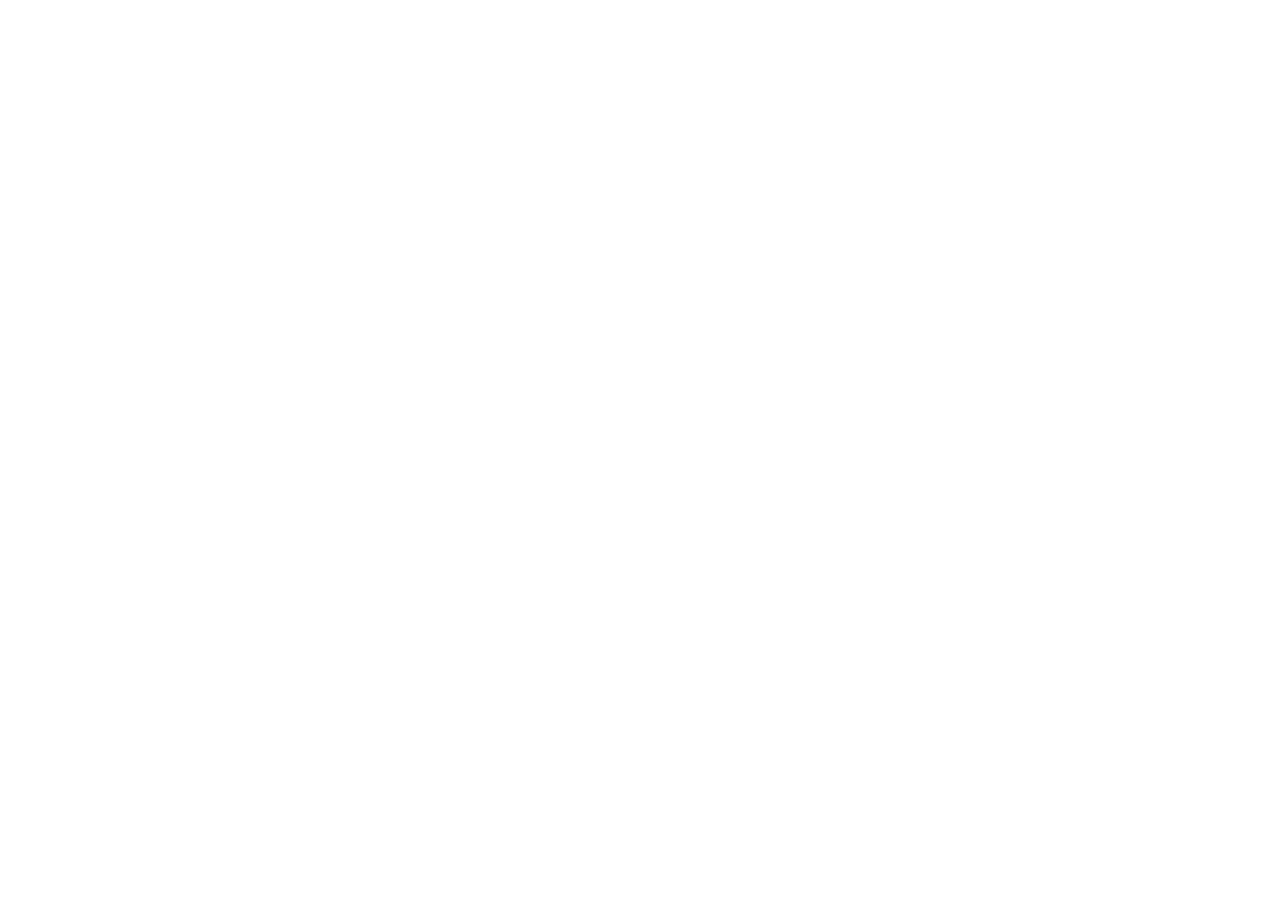
==== index.html @ ddd21e11 "Alteração de pastas" ====
<!DOCTYPE html>
<html lang="pt-br">
<head>
    <meta charset="UTF-8">
    <meta name="viewport" content="width=device-width, initial-scale=1.0">
    <title>Projeto redes sociais</title>
</head>
<body>
    
</body>
</html>
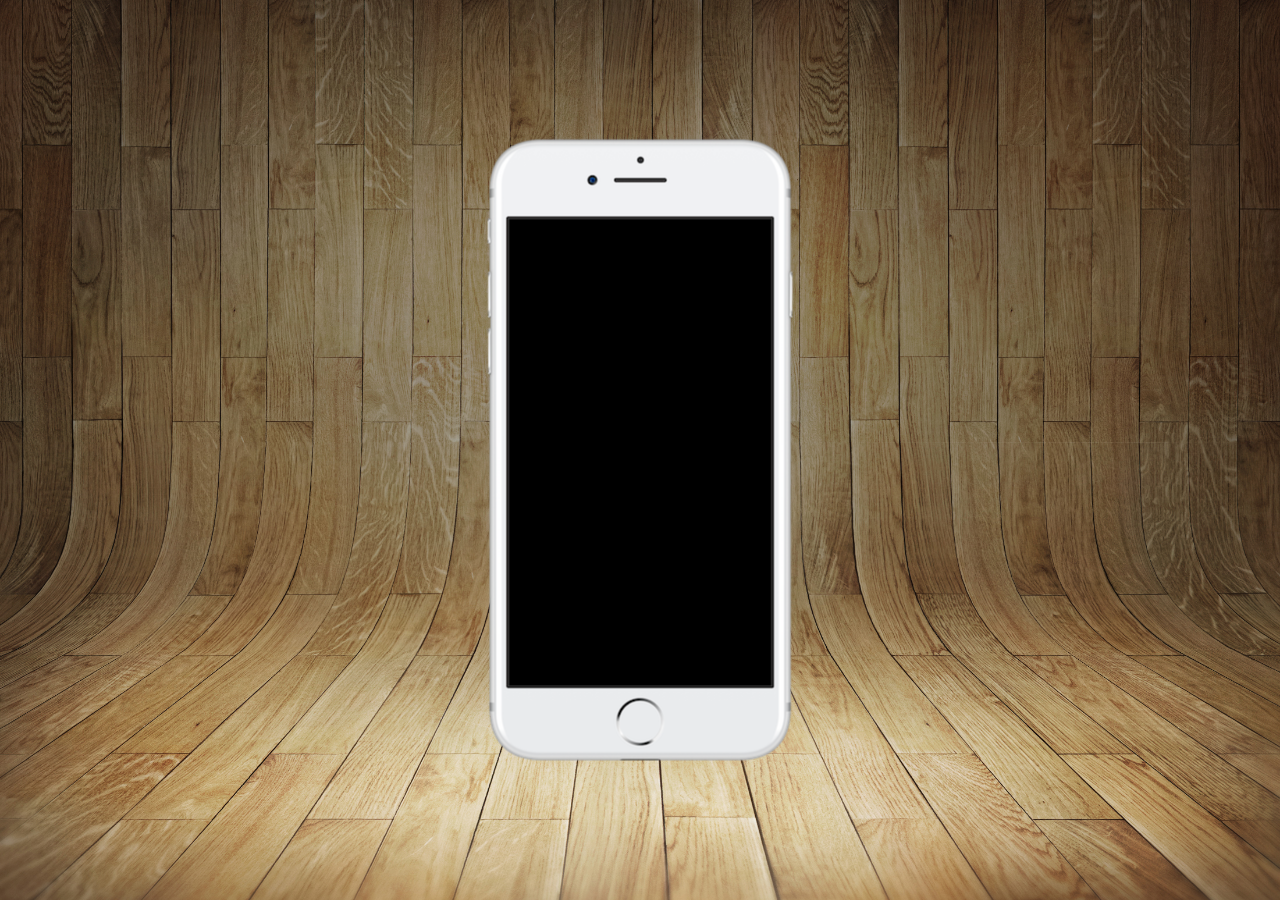
==== commit 556bc438: "atualização projeto social" ====
--- a/index.html
+++ b/index.html
@@ -4,8 +4,16 @@
     <meta charset="UTF-8">
     <meta name="viewport" content="width=device-width, initial-scale=1.0">
     <title>Projeto redes sociais</title>
+    <link rel="stylesheet" href="estilo/style.css">
 </head>
 <body>
-    
+    <main>
+        <section id="telefone">
+
+        </section>
+        <section id="redes-sociais">
+
+        </section>
+    </main>
 </body>
 </html>--- a/estilo/style.css
+++ b/estilo/style.css
@@ -0,0 +1,34 @@
+@charset "UTF-8";
+
+* {
+    margin: 0px;
+    padding: 0px;
+    font-family: Arial, Helvetica, sans-serif;
+}
+
+html, body {
+    height: 100vh;
+    width: 100vw;
+    background-color: black;
+}
+
+body {
+    background: url('../imagens/fundo-madeira.jpg') no-repeat top center;
+    background-size: cover;
+    background-attachment: fixed;
+}
+
+main {
+    height: 100vh;
+    position: relative;
+}
+
+section#telefone {
+    height: 627px;
+    width: 311px;
+    position: absolute;
+    top: 50%;
+    left: 50%;
+    transform: translate(-50%,-50%);
+    background: url('../imagens/frame-iphone.png') no-repeat;
+}
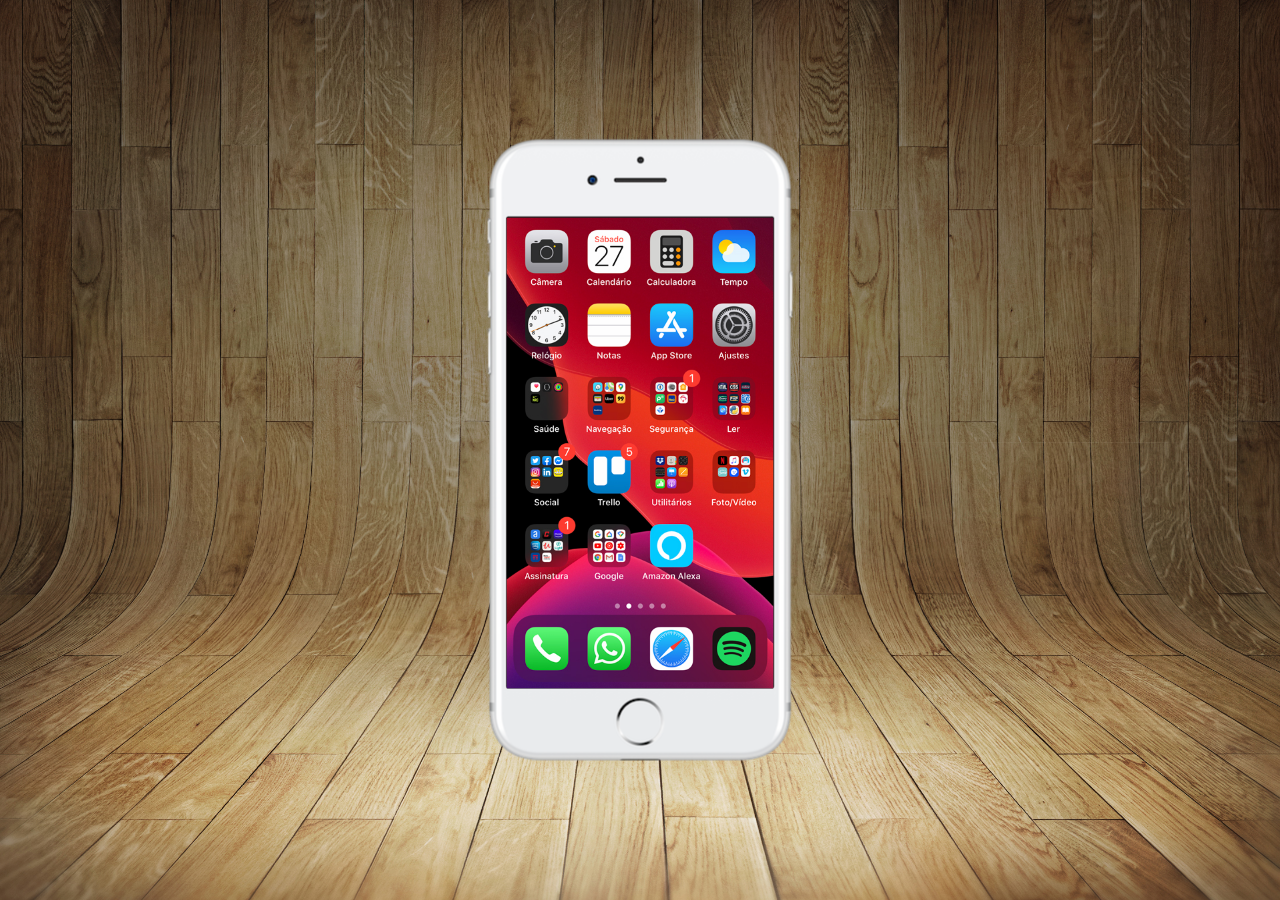
==== commit 81191134: "Criei a tela home" ====
--- a/index.html
+++ b/index.html
@@ -9,6 +9,7 @@
 <body>
     <main>
         <section id="telefone">
+            <iframe src="home.html" name="tela" id="tela" frameborder="0"></iframe>
 
         </section>
         <section id="redes-sociais">
--- a/estilo/style.css
+++ b/estilo/style.css
@@ -32,3 +32,11 @@
     transform: translate(-50%,-50%);
     background: url('../imagens/frame-iphone.png') no-repeat;
 }
+
+iframe#tela {
+    position: relative;
+    top: 81px;
+    left: 22px;
+    width: 267px;
+    height: 471px;
+}
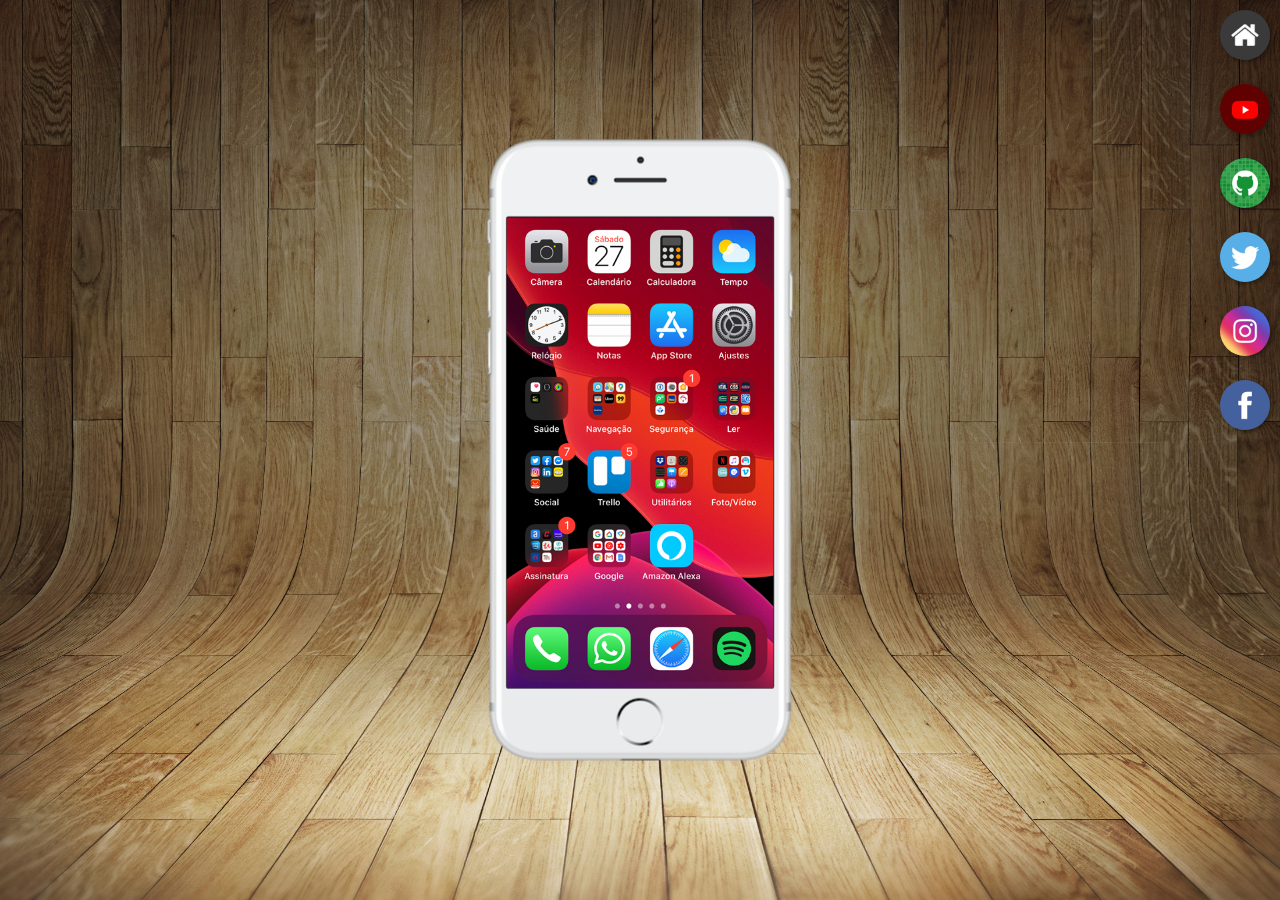
==== commit 19ac237c: "Atualização do projeto social" ====
--- a/index.html
+++ b/index.html
@@ -13,7 +13,14 @@
 
         </section>
         <section id="redes-sociais">
-
+            <a href="home.html" target="tela"><img src="imagens/logo-home.jpg" alt="home"></a><br>
+            <a href="#" target="tela"><img src="imagens/logo-youtube.jpg" alt="youtube"></a><br>
+            <a href="#" target="tela"><img src="imagens/logo-github.jpg" alt="github">
+            </a><br>
+            <a href="#" target="tela"><img src="imagens/logo-twitter.jpg" alt="twitter">
+            </a><br>
+            <a href="#" target="tela"><img src="imagens/logo-instagram.jpg" alt="instagram"></a><br>
+            <a href="#" target="tela"><img src="imagens/logo-facebook.jpg" alt="facebook"></a>
         </section>
     </main>
 </body>
--- a/estilo/style.css
+++ b/estilo/style.css
@@ -40,3 +40,22 @@
     width: 267px;
     height: 471px;
 }
+
+section#redes-sociais img {
+    width: 50px;
+    margin: 10px;
+    border-radius: 50%;
+    box-shadow: 2px 2px 5px rgba(0, 0, 0, 0.377);
+    box-sizing: border-box;
+}
+
+section#redes-sociais {
+    text-align: right;
+}
+
+section#redes-sociais img:hover {
+    border: 2px solid rgba(255, 255, 255, 0.452);
+    transform: translate(-5px, -5px);
+    box-shadow: 5px 5px 10px rgba(0, 0, 0, 0.534);
+    transition: transform .3s, border .8s;
+}